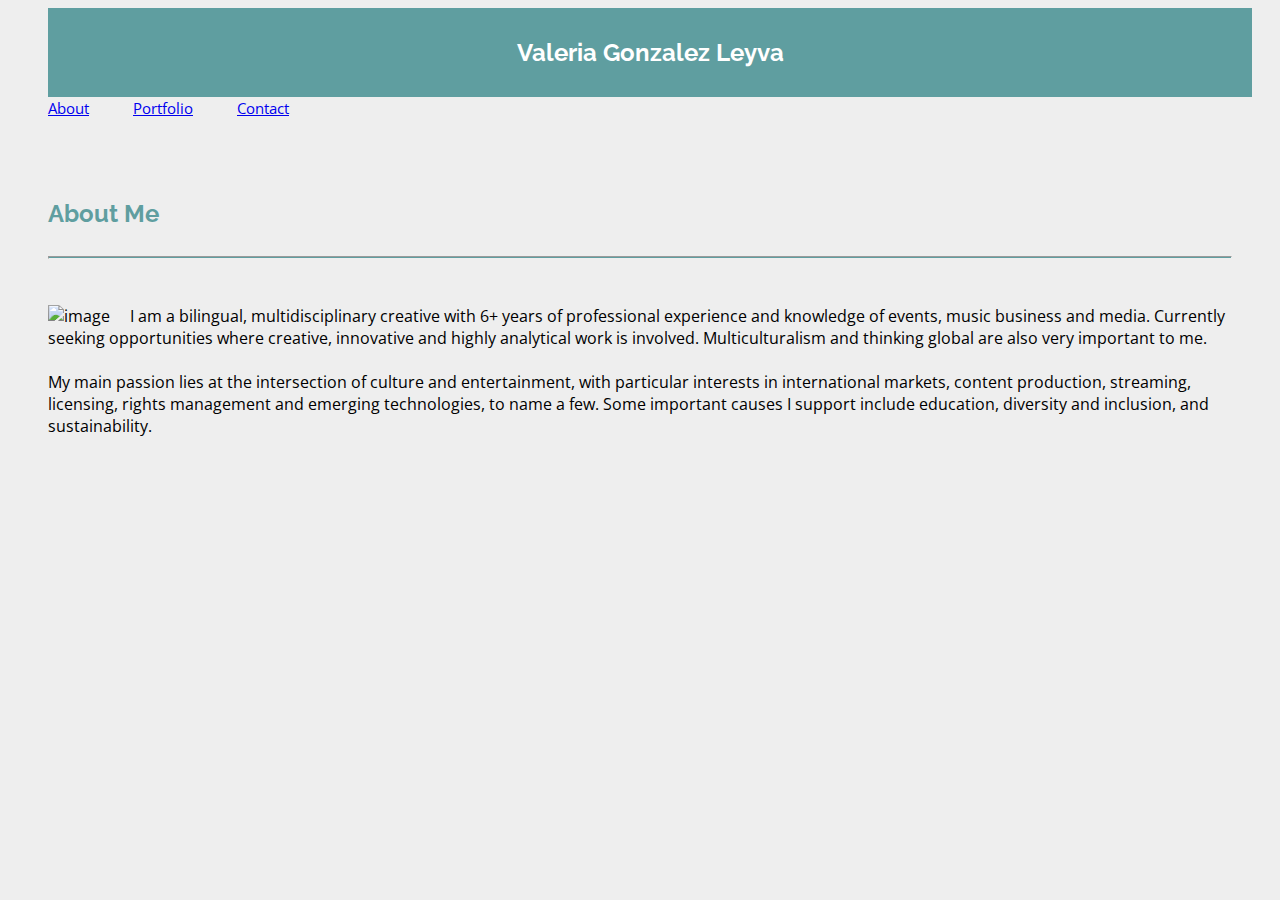
==== index.html @ 77135af2 "Added initial version of Portfolio with 'About me,' 'Portfolio' and 'Contact' pages'" ====
<!DOCTYPE html>
<html>
    <head>
        <link rel="stylesheet" href="https://stackpath.bootstrapcdn.com/bootstrap/4.5.0/css/bootstrap.min.css" integrity="sha384-9aIt2nRpC12Uk9gS9baDl411NQApFmC26EwAOH8WgZl5MYYxFfc+NcPb1dKGj7Sk" crossorigin="anonymous">
        <link rel="stylesheet" href="style.css" type="text/css">
        <link href="https://fonts.googleapis.com/css2?family=Open+Sans&family=Raleway:wght@500&display=swap" rel="stylesheet">
        <title>Home</title>
    </head>
    <body>
        <nav class="navbar sticky-top navbar-light bg-light">
            <section id="name">
                <h2>Valeria Gonzalez Leyva</h2>
            </section>
            <div class="d-flex justify-content-end">
                <a class="navbar-brand" href="index.html">About</a>
                <a class="navbar-brand" href="portfolio.html">Portfolio</a>
                <a class="navbar-brand" href="contact.html">Contact</a>
            </div>
        </nav>
        <div class="wrapper">
            <div class="container">
                <div class="row">
                    <div class="col-md-8">
                            <div class="card">
                                <div class="card-body">
                                    <div class="row">
                                      <h2>About Me</h2>
                                    </div>
                                    <hr>
                                    <div class="row">
                                        <p>
                                            <img class="img-about" src="https://www.placehold.it/200x200" alt="image">I am a bilingual, multidisciplinary creative with 6+ years of professional experience and knowledge of events, music business and media. Currently seeking opportunities where creative, innovative and highly analytical work is involved. Multiculturalism and thinking global are also very important to me.
                                            <br><br>
                                            My main passion lies at the intersection of culture and entertainment, with particular interests in international markets, content production, streaming, licensing, rights management and emerging technologies, to name a few. Some important causes I support include education, diversity and inclusion, and sustainability.
                                        </p>
                                    </div>
                                </div>
                            </div>
                        </div>
                    </div>
                </div>
            </div>
        </div>
    </body>
</html>
---- style.css ----
/* Overall website */

.wrapper {
    margin: 20px auto;
}

h2 {
    color: cadetblue;
    font-family: 'Raleway', sans-serif;
}

body {
    background-color: #eee;
    font-family: 'Open Sans', sans-serif;
}

hr {
    height: 1px;
    background-color: cadetblue;
    margin-bottom: 30px;
}

.navbar {
    padding:0 20px;
}

.navbar-brand {
    padding: 20px;
    font-size: 15px;
    margin: 0;
}

.container {
    margin: 0;
}

.card {
    margin: 20px;
    overflow: auto;
    clear: both;
}

.card-body {
    margin: 20px;
    position: relative;
}

/* About */
.img-about{
    float: left;
    margin-right: 20px;
}

#name {
    background-color: cadetblue;
    color: white;
    margin-left: 20px;
    padding: 10px;
    top: 0;
}

#name h2{
    color: white;
    text-align: center;
}

/* Portfolio */
/* .img-portfolio {
    margin: 40px;
    padding: 0;
    position: static;
} */

.row {
    display: flex;
}

.col-md-6 {
    flex: 33.33%;
    padding: 5px;
    margin-bottom: 10px;
}



/* Contact */

/* @media (max-width: 702px) {

    #name {
        width: 100%;
        margin: 0;
       
    }

    .navbar {
        padding: 0;
        justify-content: center;
    }
}

/* @media (min-width: 703px) and (max-width: 768px) {
    .col-md-8 {
        flex: 0 0 66.666667%;
        max-width: 66.666667%;
    }
} */ */
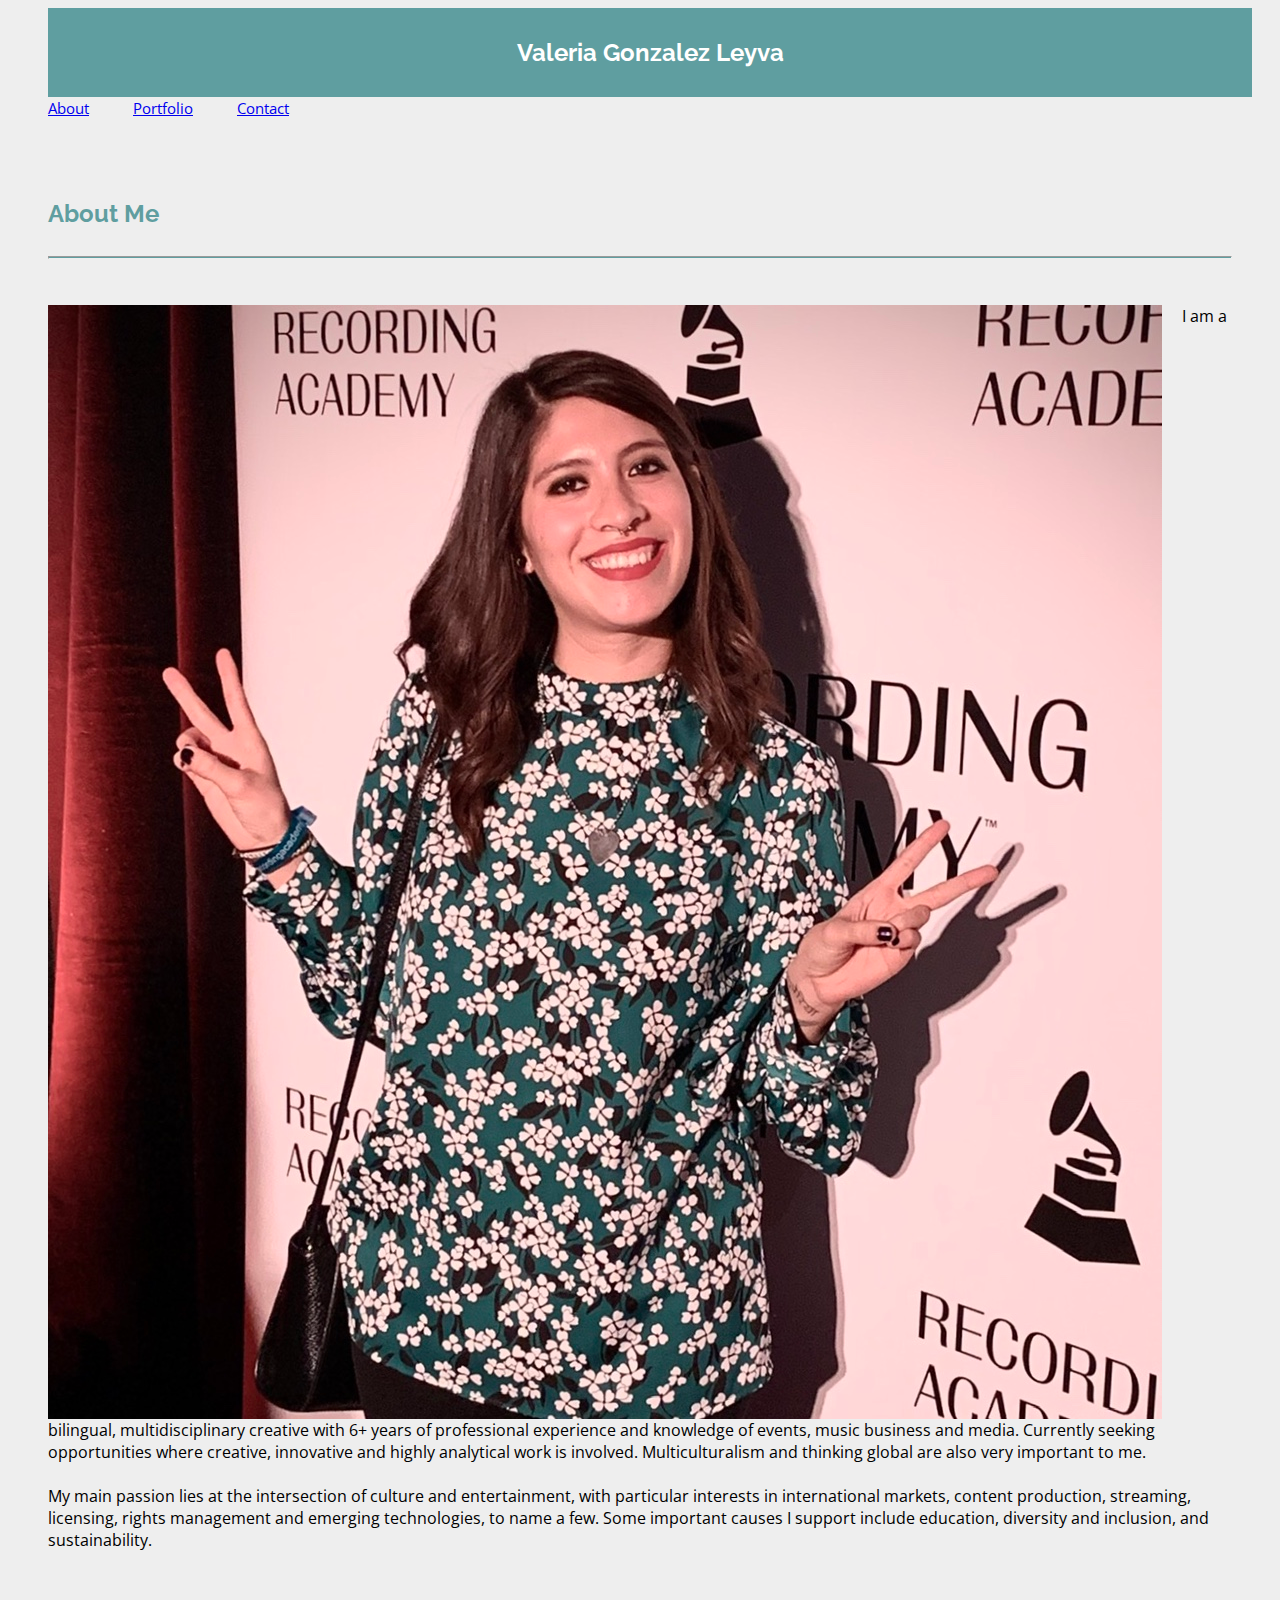
==== commit 1baa8d56: "Updated headshot and alt text" ====
--- a/index.html
+++ b/index.html
@@ -29,7 +29,7 @@
                                     <hr>
                                     <div class="row">
                                         <p>
-                                            <img class="img-about" src="https://www.placehold.it/200x200" alt="image">I am a bilingual, multidisciplinary creative with 6+ years of professional experience and knowledge of events, music business and media. Currently seeking opportunities where creative, innovative and highly analytical work is involved. Multiculturalism and thinking global are also very important to me.
+                                            <img class="img-about" src="./images/ValeriaHeadshot.jpg" alt="Valeria-Gonzalez-Leyva-Headshot">I am a bilingual, multidisciplinary creative with 6+ years of professional experience and knowledge of events, music business and media. Currently seeking opportunities where creative, innovative and highly analytical work is involved. Multiculturalism and thinking global are also very important to me.
                                             <br><br>
                                             My main passion lies at the intersection of culture and entertainment, with particular interests in international markets, content production, streaming, licensing, rights management and emerging technologies, to name a few. Some important causes I support include education, diversity and inclusion, and sustainability.
                                         </p>
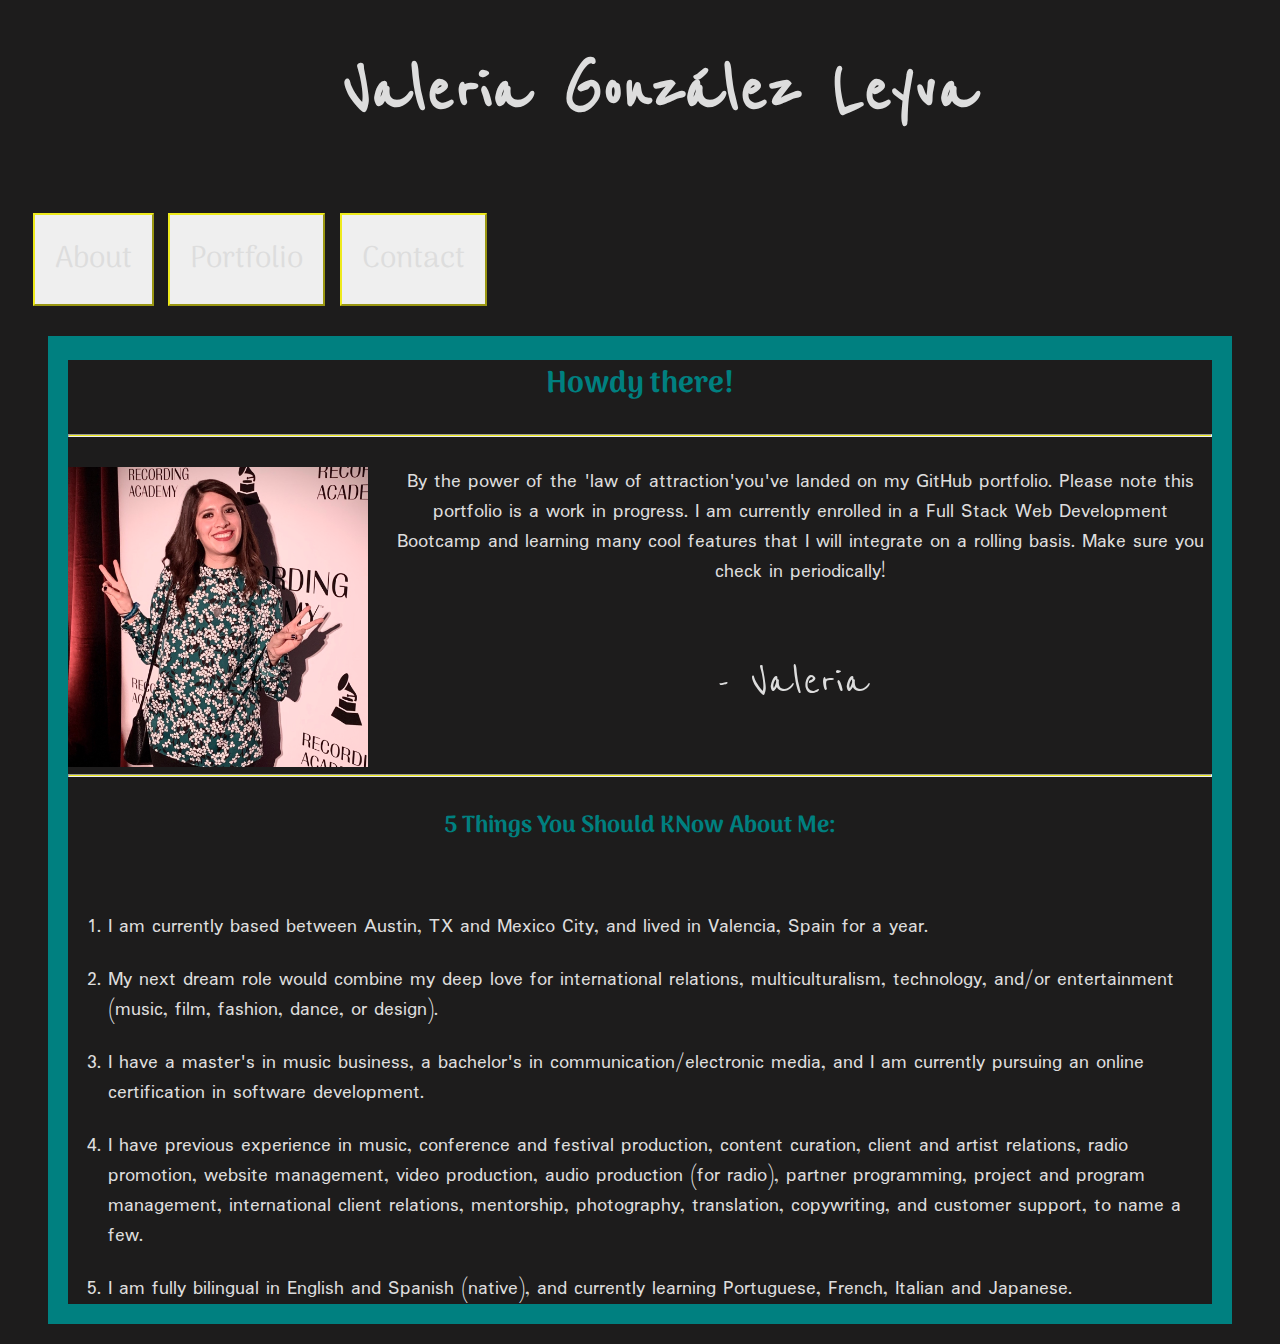
==== commit 46b2e128: "Updated bio text and image size" ====
--- a/index.html
+++ b/index.html
@@ -3,36 +3,55 @@
     <head>
         <link rel="stylesheet" href="https://stackpath.bootstrapcdn.com/bootstrap/4.5.0/css/bootstrap.min.css" integrity="sha384-9aIt2nRpC12Uk9gS9baDl411NQApFmC26EwAOH8WgZl5MYYxFfc+NcPb1dKGj7Sk" crossorigin="anonymous">
         <link rel="stylesheet" href="style.css" type="text/css">
-        <link href="https://fonts.googleapis.com/css2?family=Open+Sans&family=Raleway:wght@500&display=swap" rel="stylesheet">
+        <link href="https://fonts.googleapis.com/css2?family=Arima+Madurai:wght@200;700&family=Padauk&family=Reenie+Beanie&family=Rubik+Mono+One&family=Trirong&display=swap" rel="stylesheet">
         <title>Home</title>
     </head>
     <body>
-        <nav class="navbar sticky-top navbar-light bg-light">
-            <section id="name">
-                <h2>Valeria Gonzalez Leyva</h2>
+        <nav class="navbar sticky-top navbar-light">
+            <section class="cursive">
+                <h1>Valeria González Leyva</h1>
             </section>
             <div class="d-flex justify-content-end">
-                <a class="navbar-brand" href="index.html">About</a>
-                <a class="navbar-brand" href="portfolio.html">Portfolio</a>
-                <a class="navbar-brand" href="contact.html">Contact</a>
+                <a href="./index.html" alt="Home"><button type="button" class="btn btn-outline-light nav-btn">About</button></a>
+                <a href="./portfolio.html" alt="Portfolio"><button type="button" class="btn btn-outline-light nav-btn">Portfolio</button></a>
+                <a href="./contact.html" alt="Portfolio"><button type="button" class="btn btn-outline-light nav-btn">Contact</button></a>
             </div>
         </nav>
         <div class="wrapper">
             <div class="container">
                 <div class="row">
-                    <div class="col-md-8">
+                    <div class="col-md-10">
                             <div class="card">
                                 <div class="card-body">
                                     <div class="row">
-                                      <h2>About Me</h2>
+                                        <div class="col-md-12 index-text">
+                                        <h2>Howdy there!</h2>
+                                        </div>
                                     </div>
                                     <hr>
                                     <div class="row">
-                                        <p>
-                                            <img class="img-about" src="./images/ValeriaHeadshot.jpg" alt="Valeria-Gonzalez-Leyva-Headshot">I am a bilingual, multidisciplinary creative with 6+ years of professional experience and knowledge of events, music business and media. Currently seeking opportunities where creative, innovative and highly analytical work is involved. Multiculturalism and thinking global are also very important to me.
-                                            <br><br>
-                                            My main passion lies at the intersection of culture and entertainment, with particular interests in international markets, content production, streaming, licensing, rights management and emerging technologies, to name a few. Some important causes I support include education, diversity and inclusion, and sustainability.
-                                        </p>
+                                        <div class="col-md-12 index-text">
+                                            <p><img class="img-about" src="./images/ValeriaHeadshot.jpg" alt="Valeria-Gonzalez-Leyva-Headshot">By the power of the 'law of attraction'you've landed on my GitHub portfolio. Please note this portfolio is a work in progress. I am currently enrolled in a Full Stack Web Development Bootcamp and learning many cool features that I will integrate on a rolling basis. Make sure you check in periodically!</p>
+                                            <p class="cursive signature">- Valeria</p>
+                                        </div>
+                                    </div>
+                                    <hr>
+                                    <div class="row">
+                                    <div class="col-md-12">
+                                            <h3 class="index-text">5 Things You Should KNow About Me:</h3>
+                                            <br>
+                                            <ol>
+                                                <li>I am currently based between Austin, TX and Mexico City, and lived in Valencia, Spain for a year.</li>
+                                                <br>
+                                                <li> My next dream role would combine my deep love for international relations, multiculturalism, technology, and/or entertainment (music, film, fashion, dance, or design).</li>
+                                                <br>
+                                                <li>I have a master's in music business, a bachelor's in communication/electronic media, and I am currently pursuing an online certification in software development.</li>
+                                                <br>
+                                                <li>I have previous experience in music, conference and festival production, content curation, client and artist relations, radio promotion, website management, video production, audio production (for radio), partner programming, project and program management, international client relations, mentorship, photography, translation, copywriting, and customer support, to name a few.</li>
+                                                <br>
+                                                <li>I am fully bilingual in English and Spanish (native), and currently learning Portuguese, French, Italian and Japanese.</li>
+                                            </ol>
+                                        </div>
                                     </div>
                                 </div>
                             </div>
--- a/style.css
+++ b/style.css
@@ -1,27 +1,34 @@
 /* Overall website */
 
-.wrapper {
-    margin: 20px auto;
+body {
+    background-color: rgb(29, 28, 28);
+    font-family: 'Open Sans', sans-serif;
 }
 
-h2 {
-    color: cadetblue;
-    font-family: 'Raleway', sans-serif;
+h1, h2, h3, h4, h5, h6{
+    color: teal;
+    font-family: 'Arima Madurai', cursive;
 }
 
-body {
-    background-color: #eee;
-    font-family: 'Open Sans', sans-serif;
+p, li {
+    font-family: 'Padauk', sans-serif;
+}
+
+a {
+    font-family: 'Padauk', sans-serif;
+    color: rgb(221, 221, 221);
+    text-decoration: underline;
 }
 
 hr {
     height: 1px;
-    background-color: cadetblue;
+    background-color: rgb(238, 234, 28);
     margin-bottom: 30px;
 }
 
 .navbar {
     padding:0 20px;
+    background-color: rgb(29, 28, 28);
 }
 
 .navbar-brand {
@@ -30,78 +37,91 @@
     margin: 0;
 }
 
+.nav-btn {
+    margin: 10px 5px;
+    padding: 20px;
+    font-size: 30px;
+    font-family: 'Arima Madurai', cursive;
+    color:rgb(221, 221, 221);
+    border-color: rgb(238, 234, 28);
+}
+
 .container {
-    margin: 0;
+    margin: 20px;
+}
+
+.wrapper {
+    margin: 20px auto;
+}
+
+.index-text {
+    text-align: center;
 }
 
 .card {
     margin: 20px;
     overflow: auto;
     clear: both;
+    background-color: teal;
 }
 
 .card-body {
     margin: 20px;
     position: relative;
+    background-color: rgb(29, 28, 28);
+    color: rgb(221, 221, 221);
+    font-size: 20px;
 }
 
 /* About */
+
 .img-about{
     float: left;
     margin-right: 20px;
+    width: 300px;
+    height: auto;
 }
 
-#name {
-    background-color: cadetblue;
-    color: white;
-    margin-left: 20px;
-    padding: 10px;
-    top: 0;
+.cursive {
+    color: rgb(221, 221, 221);
+    margin-left: 40px;
+    padding: 15px;
 }
 
-#name h2{
-    color: white;
+.cursive h1 {
+    color: rgb(221, 221, 221);
     text-align: center;
+    font-size: 80px;
+    margin-top: 20px;
+    font-family: 'Reenie Beanie', cursive;
+}
+
+.signature {
+    font-size: 50px;
+    font-family: 'Reenie Beanie', cursive;
 }
 
 /* Portfolio */
-/* .img-portfolio {
-    margin: 40px;
-    padding: 0;
-    position: static;
-} */
 
-.row {
-    display: flex;
+.img-portfolio {
+    width: 300px;
+    height: 200px;
 }
 
 .col-md-6 {
     flex: 33.33%;
     padding: 5px;
-    margin-bottom: 10px;
+    margin: 10px;
 }
-
-
 
 /* Contact */
 
-/* @media (max-width: 702px) {
-
-    #name {
-        width: 100%;
-        margin: 0;
-       
-    }
-
-    .navbar {
-        padding: 0;
-        justify-content: center;
-    }
+form {
+    color: rgb(221, 221, 221);
+    font-family: 'Arima Madurai', cursive;
 }
 
-/* @media (min-width: 703px) and (max-width: 768px) {
-    .col-md-8 {
-        flex: 0 0 66.666667%;
-        max-width: 66.666667%;
-    }
-} */ */+.btn-primary {
+    background-color: teal;
+    border-color: rgb(238, 234, 28);
+}
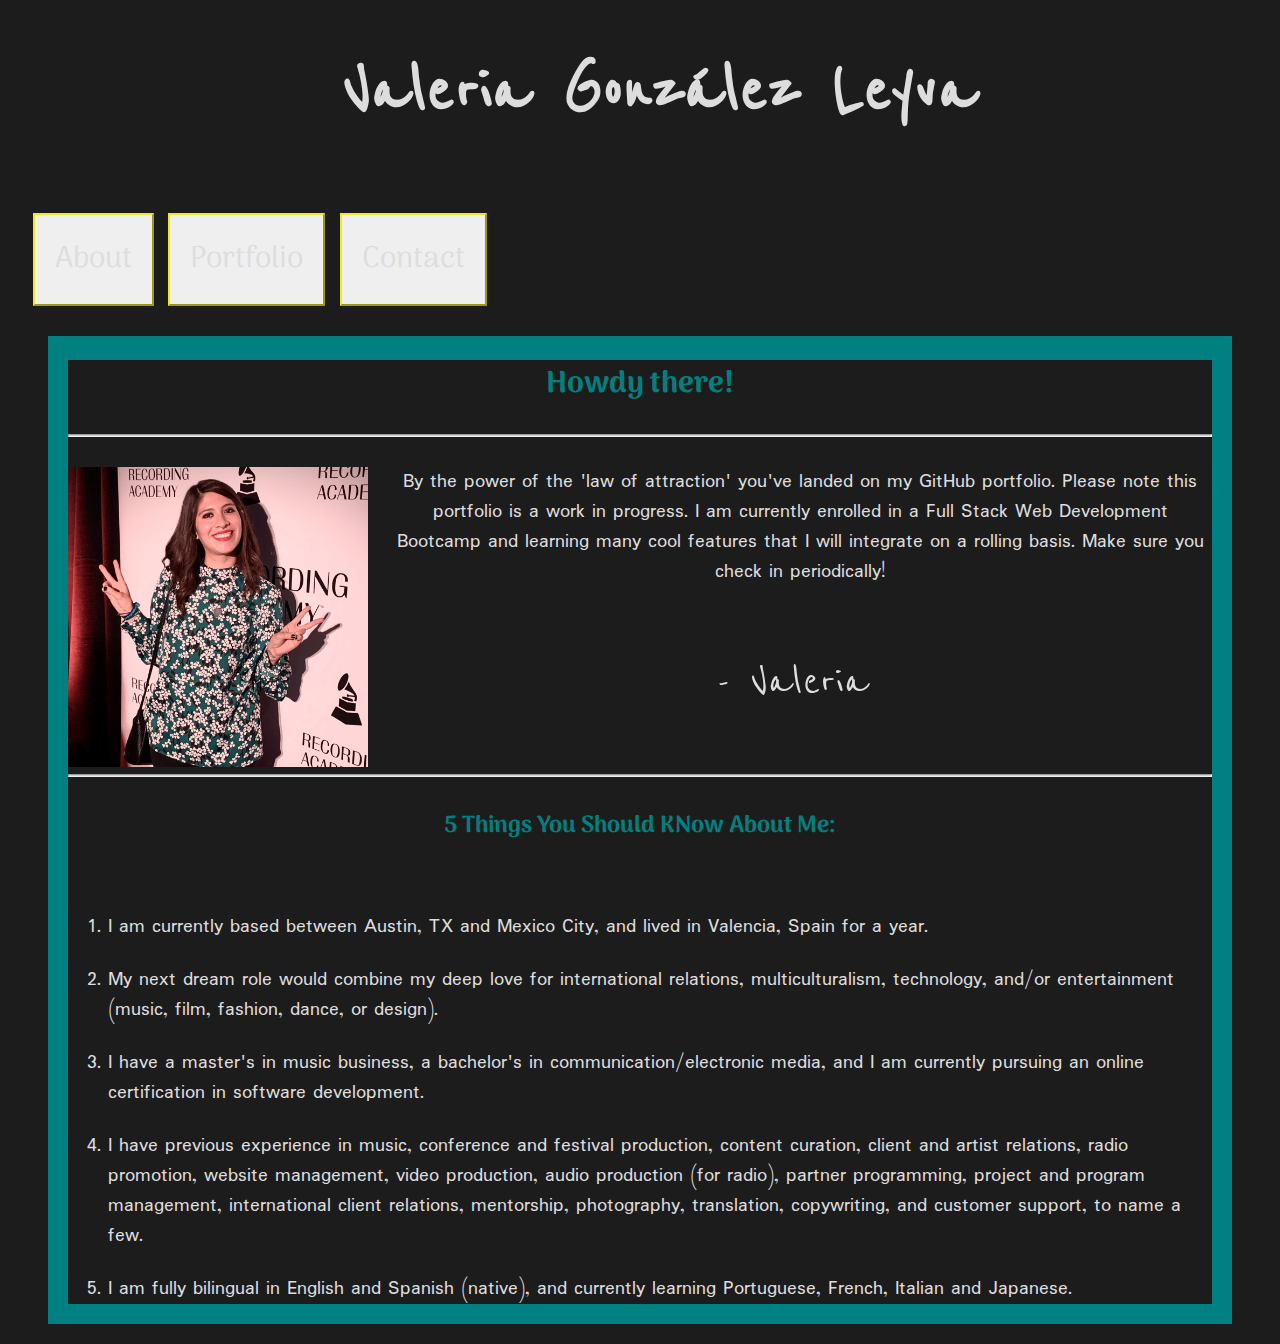
==== commit f0a3e2c8: "Fixed typo" ====
--- a/index.html
+++ b/index.html
@@ -31,7 +31,7 @@
                                     <hr>
                                     <div class="row">
                                         <div class="col-md-12 index-text">
-                                            <p><img class="img-about" src="./images/ValeriaHeadshot.jpg" alt="Valeria-Gonzalez-Leyva-Headshot">By the power of the 'law of attraction'you've landed on my GitHub portfolio. Please note this portfolio is a work in progress. I am currently enrolled in a Full Stack Web Development Bootcamp and learning many cool features that I will integrate on a rolling basis. Make sure you check in periodically!</p>
+                                            <p><img class="img-about" src="./images/ValeriaHeadshot.jpg" alt="Valeria-Gonzalez-Leyva-Headshot">By the power of the 'law of attraction' you've landed on my GitHub portfolio. Please note this portfolio is a work in progress. I am currently enrolled in a Full Stack Web Development Bootcamp and learning many cool features that I will integrate on a rolling basis. Make sure you check in periodically!</p>
                                             <p class="cursive signature">- Valeria</p>
                                         </div>
                                     </div>
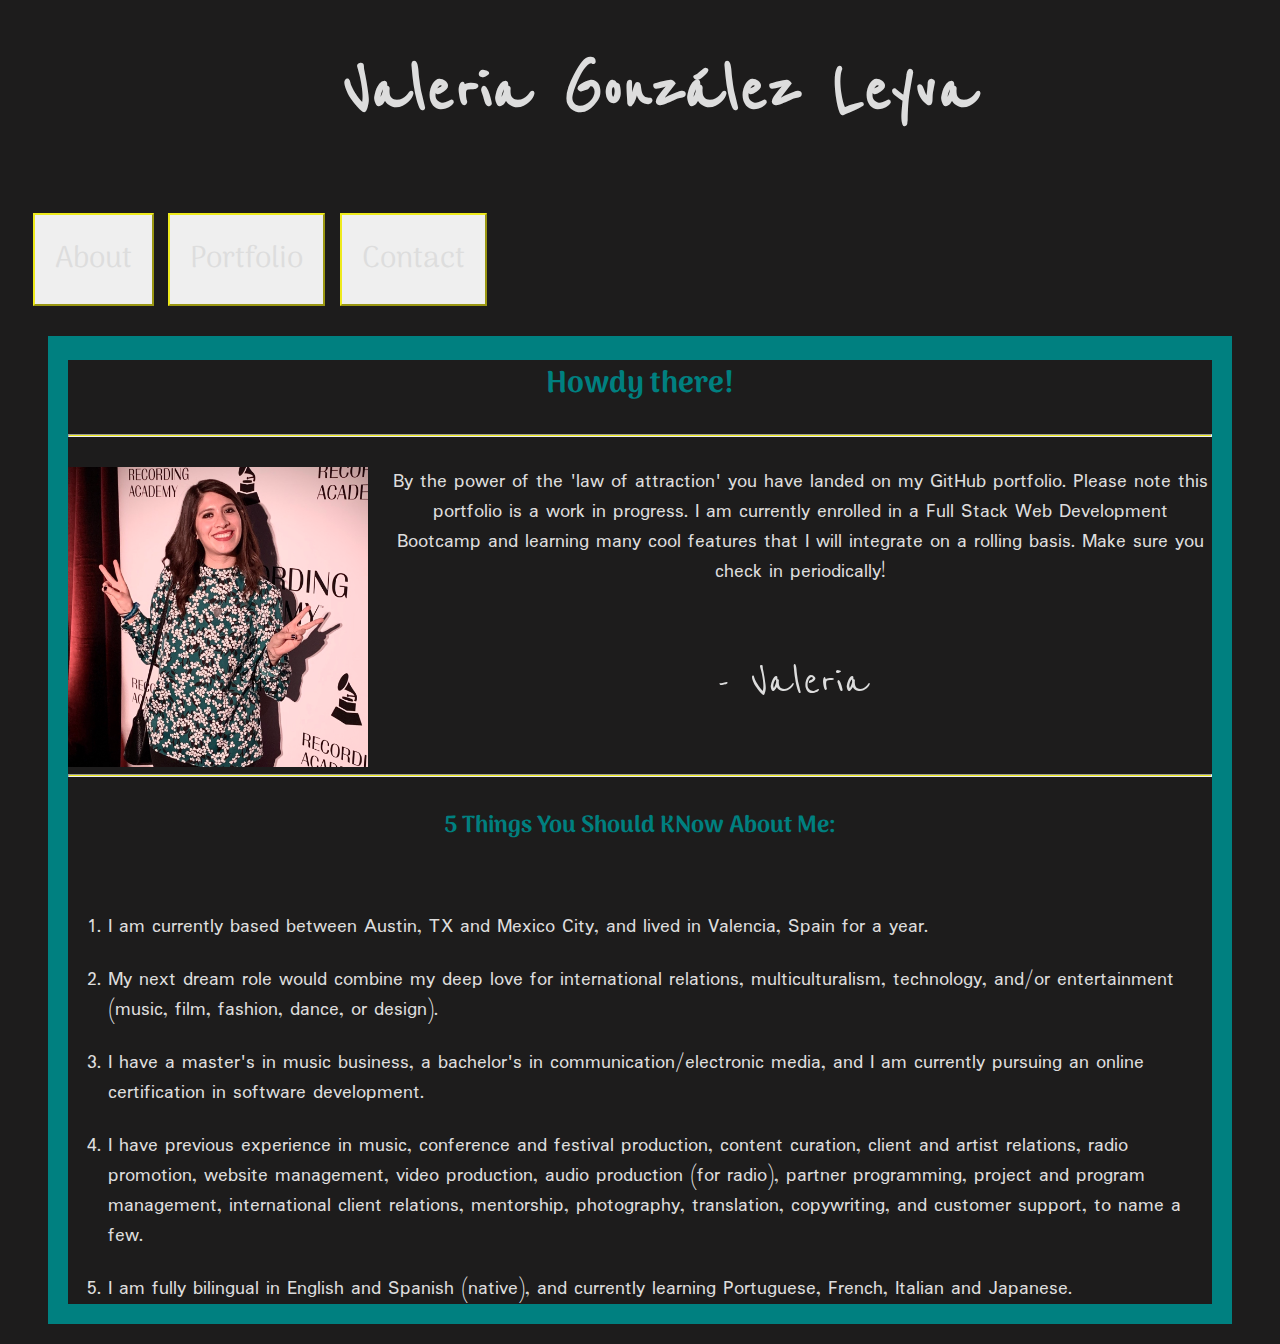
==== commit 6593f17c: "Fixed typo" ====
--- a/index.html
+++ b/index.html
@@ -31,7 +31,7 @@
                                     <hr>
                                     <div class="row">
                                         <div class="col-md-12 index-text">
-                                            <p><img class="img-about" src="./images/ValeriaHeadshot.jpg" alt="Valeria-Gonzalez-Leyva-Headshot">By the power of the 'law of attraction' you've landed on my GitHub portfolio. Please note this portfolio is a work in progress. I am currently enrolled in a Full Stack Web Development Bootcamp and learning many cool features that I will integrate on a rolling basis. Make sure you check in periodically!</p>
+                                            <p><img class="img-about" src="./images/ValeriaHeadshot.jpg" alt="Valeria-Gonzalez-Leyva-Headshot">By the power of the 'law of attraction' you have landed on my GitHub portfolio. Please note this portfolio is a work in progress. I am currently enrolled in a Full Stack Web Development Bootcamp and learning many cool features that I will integrate on a rolling basis. Make sure you check in periodically!</p>
                                             <p class="cursive signature">- Valeria</p>
                                         </div>
                                     </div>
